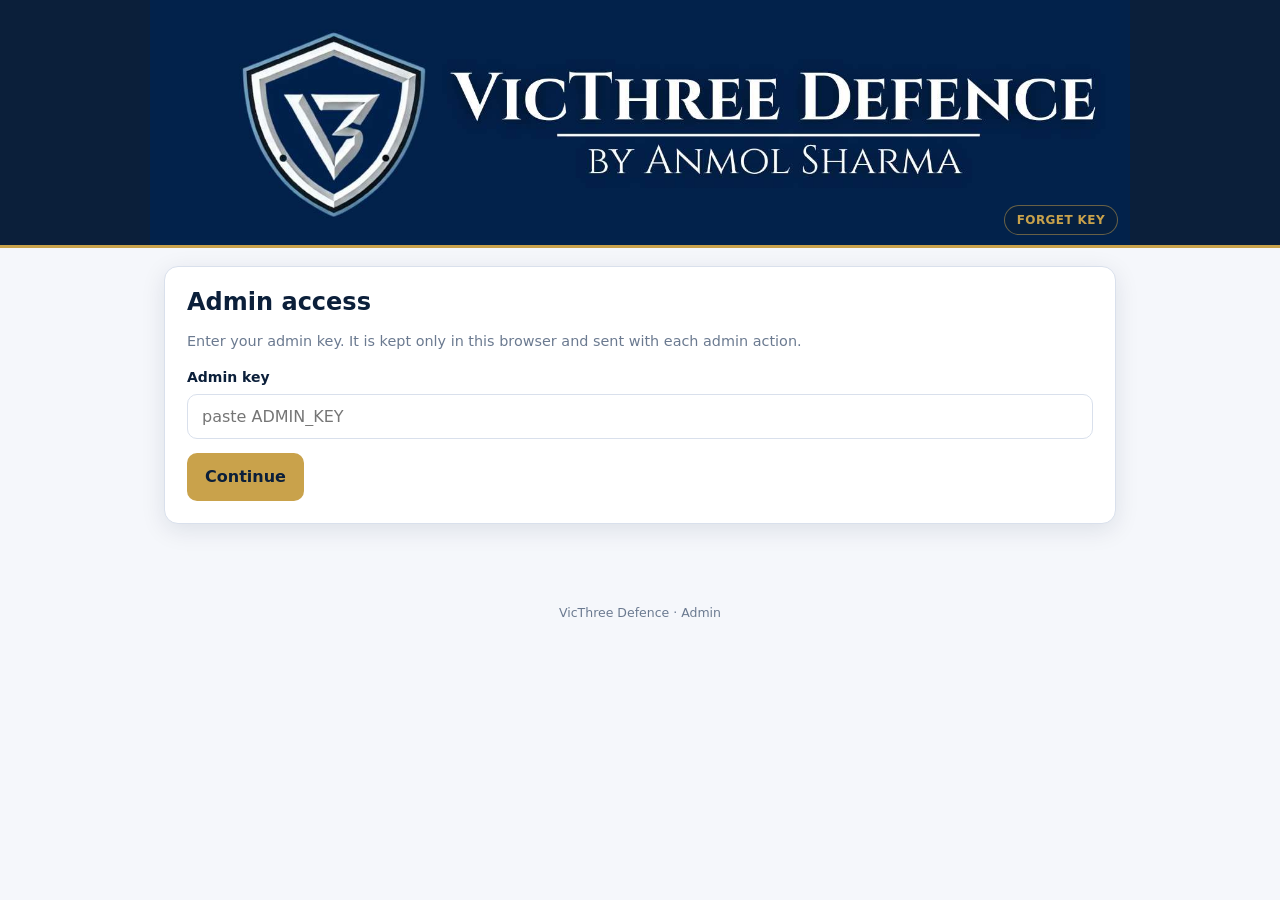
==== admin.html @ 91d5bb26 "Restyle portal to match the VicThree mock-test site Adopt the mock site's design system: navy #0B1F3" ====
<!doctype html>
<html lang="en">
<head>
<meta charset="utf-8">
<meta name="viewport" content="width=device-width,initial-scale=1">
<title>Admin | VicThree Defence</title>
<meta name="robots" content="noindex">
<link rel="icon" type="image/png" sizes="32x32" href="assets/shield-32.png">
<link rel="apple-touch-icon" href="assets/shield-180.png">
<meta name="theme-color" content="#0B1F3A">
<link rel="stylesheet" href="assets/portal.css">
</head>
<body>

<header class="site-header">
  <div class="banner-wrap">
    <a href="admin.html" class="banner-link" aria-label="VicThree Defence"><img src="assets/banner.jpg" alt="VicThree Defence — by Anmol Sharma"></a>
    <a class="hdr-action" id="forget">Forget key</a>
  </div>
</header>

<main class="wrap admin">

  <!-- Ask for the admin key once; stored only in this browser. -->
  <div class="card" id="keycard">
    <h2>Admin access</h2>
    <p class="muted" style="font-family:var(--sans);font-size:.9rem">Enter your admin key. It is kept only in this browser and sent with each admin action.</p>
    <div id="keymsg"></div>
    <label for="adminkey">Admin key</label>
    <input class="field" type="password" id="adminkey" placeholder="paste ADMIN_KEY">
    <button class="btn primary" id="savekey">Continue</button>
  </div>

  <div id="panel" class="hide">
    <div class="card">
      <h2>Add / update a student</h2>
      <p class="muted" style="font-family:var(--sans);font-size:.9rem">Adds a new paying student, or updates an existing one (use product = Full course to upgrade a trial student).</p>
      <div id="addmsg"></div>
      <div class="row">
        <div><label for="s-name">Name</label><input class="field" id="s-name" placeholder="Full name"></div>
        <div><label for="s-email">Email</label><input class="field" id="s-email" type="email" placeholder="you@example.com"></div>
      </div>
      <div class="row">
        <div>
          <label for="s-product">Product</label>
          <select class="field" id="s-product">
            <option value="trial">₹999 Geography trial</option>
            <option value="course">Full 90-day course</option>
          </select>
        </div>
        <div><label for="s-start">Start date (Day 1)</label><input class="field" id="s-start" type="date"></div>
      </div>
      <button class="btn primary" id="addbtn">Add / update student</button>
    </div>

    <div class="card">
      <h2 style="margin-bottom:16px">Enrolled students</h2>
      <div class="table-wrap">
        <table>
          <thead><tr><th>Name</th><th>Email</th><th>Product</th><th>Start</th><th>Day</th><th>Status</th></tr></thead>
          <tbody id="rows"><tr><td colspan="6" class="muted">Loading…</td></tr></tbody>
        </table>
      </div>
    </div>
  </div>

</main>

<footer class="site-footer">VicThree Defence · Admin</footer>

<script src="assets/portal.js"></script>
<script>
  var AK_KEY = "vt_admin_key";
  function adminKey(){ try { return localStorage.getItem(AK_KEY) || ""; } catch { return ""; } }
  function setAdminKey(k){ try { localStorage.setItem(AK_KEY, k); } catch {} }

  async function adminApi(path, opts){
    opts = opts || {};
    var headers = Object.assign({ "X-Admin-Key": adminKey() }, opts.headers || {});
    if (opts.body && typeof opts.body !== "string"){ headers["Content-Type"]="application/json"; opts.body=JSON.stringify(opts.body); }
    var res = await fetch(API + path, { method: opts.method||"GET", headers: headers, body: opts.body });
    var data=null; try{ data=await res.json(); }catch{}
    return { ok:res.ok, status:res.status, data:data };
  }

  function show(id, cls, text){ document.getElementById(id).innerHTML = text ? '<div class="msg '+cls+'">'+text+'</div>' : ''; }

  function enterPanel(){
    document.getElementById("keycard").classList.add("hide");
    document.getElementById("panel").classList.remove("hide");
    // default start date = today
    var t = new Date(Date.now()+330*60000).toISOString().slice(0,10);
    document.getElementById("s-start").value = t;
    loadStudents();
  }

  document.getElementById("savekey").addEventListener("click", async function(){
    var k = document.getElementById("adminkey").value.trim();
    if (!k){ show("keymsg","err","Enter your admin key."); return; }
    setAdminKey(k);
    var r = await adminApi("/api/admin/students");
    if (r.status === 403){ show("keymsg","err","That admin key was rejected."); return; }
    enterPanel();
  });

  document.getElementById("forget").addEventListener("click", function(){ try{localStorage.removeItem(AK_KEY);}catch{} location.reload(); });

  document.getElementById("addbtn").addEventListener("click", async function(){
    var body = {
      name: document.getElementById("s-name").value.trim(),
      email: document.getElementById("s-email").value.trim(),
      product: document.getElementById("s-product").value,
      startDate: document.getElementById("s-start").value
    };
    if (!body.name || !body.email){ show("addmsg","err","Name and email are required."); return; }
    this.disabled=true; this.textContent="Saving…";
    var r = await adminApi("/api/admin/add-student", { method:"POST", body:body });
    this.disabled=false; this.textContent="Add / update student";
    if (r.ok){ show("addmsg","ok","Saved. "+body.email+" can now log in."); document.getElementById("s-name").value=""; document.getElementById("s-email").value=""; loadStudents(); }
    else { show("addmsg","err","Could not save (" + (r.data && r.data.error || r.status) + ")."); }
  });

  async function loadStudents(){
    var r = await adminApi("/api/admin/students");
    var rows = document.getElementById("rows");
    if (!r.ok){ rows.innerHTML = '<tr><td colspan="6" class="muted">Could not load.</td></tr>'; return; }
    if (!r.data.students.length){ rows.innerHTML = '<tr><td colspan="6" class="muted">No students yet.</td></tr>'; return; }
    rows.innerHTML = r.data.students.map(function(s){
      return '<tr><td>'+esc(s.name)+'</td><td>'+esc(s.email)+'</td>'+
        '<td><span class="pill '+(s.product==="course"?"course":"trial")+'">'+(s.product==="course"?"Course":"Trial")+'</span></td>'+
        '<td>'+esc(s.start_date)+'</td><td>'+s.currentDay+' / '+s.totalDays+'</td><td>'+esc(s.status)+'</td></tr>';
    }).join("");
  }

  function esc(s){ return String(s==null?"":s).replace(/[&<>"']/g,function(c){return{"&":"&amp;","<":"&lt;",">":"&gt;",'"':"&quot;","'":"&#39;"}[c];}); }

  if (adminKey()) enterPanel();
</script>
</body>
</html>
---- assets/portal.css ----
/* =============================================================================
   VicThree Learn — portal styles, matched to the VicThree mock-test site.
   Palette navy #0B1F3A / gold #C9A24B, Segoe UI system font, banner header.
   ============================================================================= */
:root{
  --navy:#0B1F3A; --navy-2:#112B4F; --navy-3:#0e2342;
  --gold:#C9A24B; --gold-soft:#e3c987;
  --ink:#0B1F3A; --paper:#f5f7fb; --white:#ffffff; --muted:#6b7a90; --line:#d9e0ec;
  --green:#2e8b57; --green-bg:#e6f4ec; --red:#c0392b; --red-bg:#fbeae8;
  --radius:14px; --shadow:0 6px 24px rgba(11,31,58,0.10);
}
*{box-sizing:border-box;-webkit-tap-highlight-color:transparent}
[hidden]{display:none!important}
.hide{display:none!important}
html,body{margin:0;padding:0;background:var(--paper);color:var(--ink);
  font-family:"Segoe UI",system-ui,-apple-system,Roboto,Arial,sans-serif;font-size:16px;line-height:1.5}
img{max-width:100%;display:block}
h1,h2,h3{color:var(--navy);margin:0 0 .4em;line-height:1.15}
.muted{color:var(--muted)}
.center{text-align:center}

/* ---- header / banner ---- */
.site-header{background:var(--navy);border-bottom:3px solid var(--gold)}
.banner-wrap{max-width:980px;margin:0 auto;position:relative}
.banner-wrap img{display:block;width:100%;height:auto}
.banner-link{display:block;cursor:pointer}
.hdr-action{position:absolute;bottom:10px;right:12px;z-index:2;
  font-size:12px;font-weight:700;letter-spacing:.4px;text-transform:uppercase;
  color:var(--gold);text-decoration:none;cursor:pointer;
  background:rgba(11,31,58,.55);padding:5px 12px;border-radius:999px;border:1px solid rgba(201,162,75,.5)}
.hdr-action:hover{color:#fff;background:rgba(11,31,58,.85)}

/* ---- layout ---- */
.wrap{max-width:980px;margin:0 auto;padding:18px 14px 40px}

/* ---- buttons ---- */
.btn{font:inherit;font-weight:600;cursor:pointer;border:none;border-radius:10px;padding:12px 18px;text-decoration:none;display:inline-block;text-align:center;transition:transform .05s ease,filter .15s ease}
.btn:active{transform:translateY(1px)}
.btn:disabled{opacity:.5;cursor:not-allowed}
.btn.primary,.btn-gold{background:var(--gold);color:var(--navy)}
.btn.primary:hover,.btn-gold:hover{filter:brightness(1.05);color:var(--navy)}
.btn.navy,.btn-navy{background:var(--navy);color:#fff}
.btn.navy:hover,.btn-navy:hover{background:var(--navy-2);color:#fff}
.btn.ghost,.btn-outline{background:#fff;color:var(--navy);border:1.5px solid var(--navy)}
.btn.ghost:hover,.btn-outline:hover{filter:brightness(1.02);color:var(--navy)}

/* ---- fields ---- */
label{display:block;font-weight:600;margin-bottom:6px;font-size:14px;color:var(--ink)}
input.field,select.field{width:100%;padding:12px 14px;font-size:16px;border:1.5px solid var(--line);border-radius:10px;background:#fff;color:var(--ink);font-family:inherit;margin:0 0 14px}
input.field:focus,select.field:focus{outline:none;border-color:var(--gold);box-shadow:0 0 0 3px rgba(201,162,75,.18)}
.msg{padding:9px 12px;border-radius:8px;font-size:14px;margin:0 0 12px;font-weight:600}
.msg.err{color:var(--red);background:var(--red-bg)}
.msg.ok{color:var(--green);background:var(--green-bg)}

/* ---- auth (login) ---- */
.auth{min-height:58vh;display:flex;align-items:center;justify-content:center;padding:30px 14px}
.auth-card{width:100%;max-width:420px;background:var(--white);border:1px solid var(--line);border-radius:var(--radius);box-shadow:var(--shadow);padding:28px}
.auth-card h1{text-align:center;font-size:24px}
.auth-card .sub{text-align:center;color:var(--muted);font-size:14px;margin:0 0 20px}
.auth-card .btn{width:100%}
.auth-card .back{display:block;text-align:center;margin-top:16px;font-size:14px;color:var(--muted);cursor:pointer}
.auth-card .back:hover{color:var(--navy)}

/* ---- dashboard ---- */
.dash-head{margin:6px 0 20px}
.dash-head h1{font-size:clamp(24px,5vw,34px);letter-spacing:.5px}
.dash-head .lede{color:var(--muted);margin:4px 0 0}
.days{display:grid;grid-template-columns:repeat(auto-fill,minmax(230px,1fr));gap:16px}
.day{display:flex;flex-direction:column;gap:8px;justify-content:center;text-align:center;min-height:150px;
  background:var(--white);border:1px solid var(--line);border-top:4px solid var(--gold);border-radius:var(--radius);
  box-shadow:var(--shadow);padding:22px 18px;text-decoration:none;color:var(--ink);
  transition:transform .08s ease,box-shadow .15s ease}
.day.open:hover{transform:translateY(-3px);box-shadow:0 10px 28px rgba(11,31,58,.16)}
.day .dnum{font-size:12.5px;font-weight:700;letter-spacing:1.5px;text-transform:uppercase;color:var(--gold)}
.day h3{font-size:20px;color:var(--navy);margin:0}
.day .status{margin-top:4px;font-size:13.5px;font-weight:700;display:inline-flex;align-items:center;justify-content:center;gap:7px}
.day.open .status{color:var(--green)}
.day.locked{border-top-color:var(--line);background:#f3f5f8;opacity:.8;cursor:not-allowed}
.day.locked h3,.day.locked .status,.day.locked .dnum{color:var(--muted)}
.day .lock-ic{width:15px;height:15px}

/* ---- watch ---- */
.watch h1{font-size:22px;margin:0 0 14px}
.back-link{display:inline-block;color:var(--muted);text-decoration:none;font-size:13px;margin-bottom:10px}
.back-link:hover{color:var(--navy)}
.player{position:relative;width:100%;aspect-ratio:16/9;background:var(--navy);border-radius:var(--radius);overflow:hidden;border:1px solid var(--line);box-shadow:var(--shadow)}
.player iframe{position:absolute;inset:0;width:100%;height:100%;border:0}
.watermark{position:absolute;right:12px;bottom:12px;z-index:2;font-size:12px;color:rgba(255,255,255,.6);background:rgba(0,0,0,.3);padding:3px 9px;border-radius:6px;pointer-events:none}
.watch-actions{display:flex;gap:10px;flex-wrap:wrap;margin:16px 0}

/* ---- admin ---- */
.card{background:var(--white);border:1px solid var(--line);border-radius:var(--radius);box-shadow:var(--shadow);padding:22px;margin:0 0 22px}
.row{display:grid;grid-template-columns:1fr 1fr;gap:0 16px}
@media(max-width:560px){.row{grid-template-columns:1fr}}
.table-wrap{overflow-x:auto;-webkit-overflow-scrolling:touch;border:1px solid var(--line);border-radius:var(--radius);background:#fff}
table{width:100%;border-collapse:collapse;font-size:13.5px;min-width:620px}
th,td{text-align:left;padding:11px 14px;border-bottom:1px solid var(--line)}
th{font-size:11px;text-transform:uppercase;letter-spacing:.3px;color:var(--muted);font-weight:700}
tbody tr:last-child td{border-bottom:none}
.pill{font-size:11px;font-weight:700;letter-spacing:.3px;text-transform:uppercase;padding:3px 10px;border-radius:999px}
.pill.trial{background:rgba(201,162,75,.16);color:#8a6d22}
.pill.course{background:var(--green-bg);color:var(--green)}

/* ---- footer ---- */
.site-footer{text-align:center;color:var(--muted);font-size:12.5px;padding:18px}
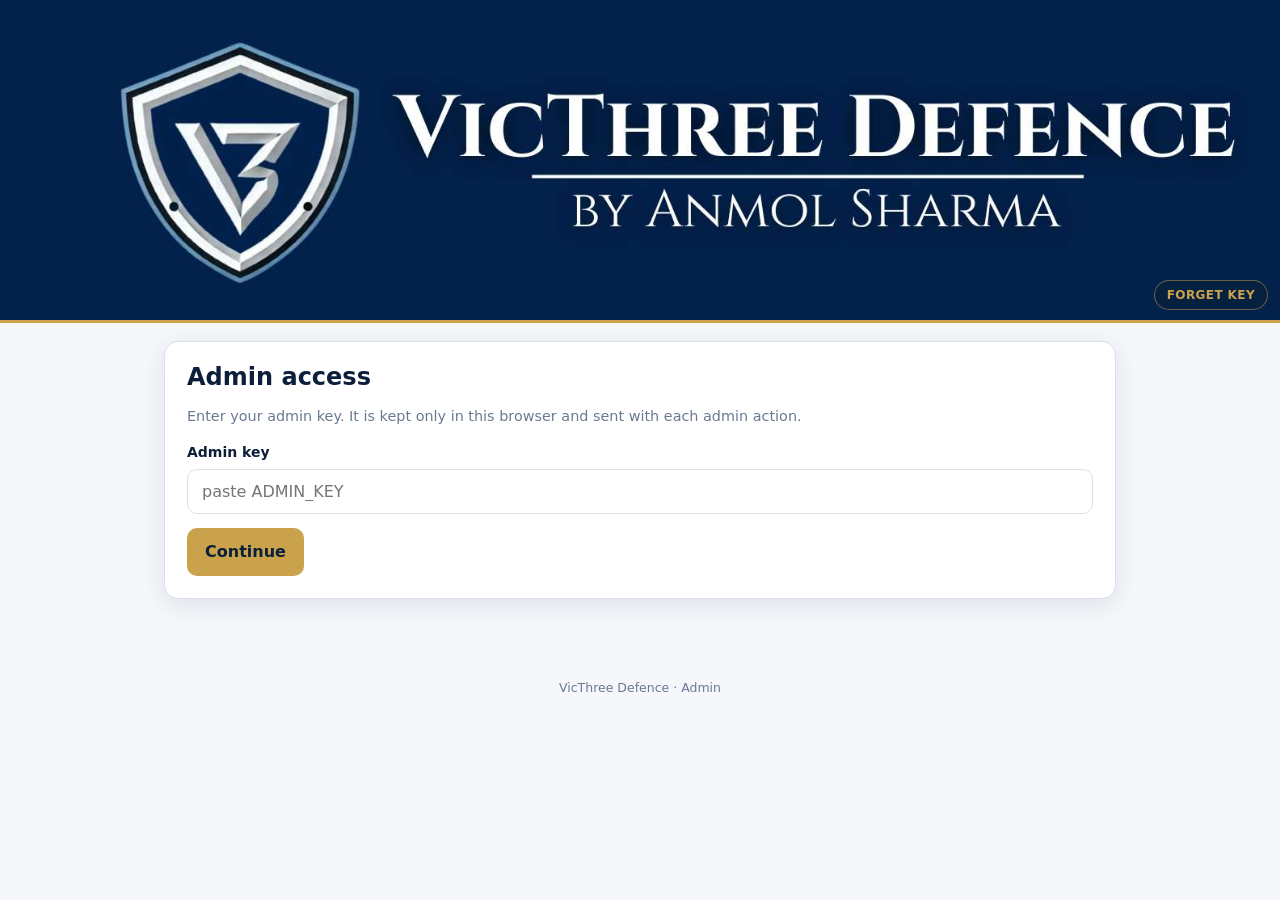
==== commit 1ec1ba31: "Add SSB progress view (portal + entry card), admin SSB tab, token handoff on SSB tiles - portal.js: " ====
--- a/admin.html
+++ b/admin.html
@@ -62,6 +62,18 @@
         </table>
       </div>
     </div>
+
+    <div class="card">
+      <h2 style="margin-bottom:6px">SSB performance</h2>
+      <p class="muted" style="font-family:var(--sans);font-size:.9rem">Every student's tracked SSB practice. Click a student to see their qualities and recent tests.</p>
+      <div class="table-wrap">
+        <table>
+          <thead><tr><th>Name</th><th>Tests</th><th>Weakest area</th><th>Last active</th><th></th></tr></thead>
+          <tbody id="ssb-rows"><tr><td colspan="5" class="muted">Loading…</td></tr></tbody>
+        </table>
+      </div>
+      <div id="ssb-detail" class="hide" style="margin-top:18px"></div>
+    </div>
   </div>
 
 </main>
@@ -92,6 +104,7 @@
     var t = new Date(Date.now()+330*60000).toISOString().slice(0,10);
     document.getElementById("s-start").value = t;
     loadStudents();
+    loadSsbRoster();
   }
 
   document.getElementById("savekey").addEventListener("click", async function(){
@@ -134,6 +147,57 @@
 
   function esc(s){ return String(s==null?"":s).replace(/[&<>"']/g,function(c){return{"&":"&amp;","<":"&lt;",">":"&gt;",'"':"&quot;","'":"&#39;"}[c];}); }
 
+  // ---- SSB performance ----
+  async function loadSsbRoster(){
+    var r = await adminApi("/api/admin/ssb/roster");
+    var rows = document.getElementById("ssb-rows");
+    if (!r.ok){ rows.innerHTML = '<tr><td colspan="5" class="muted">Could not load.</td></tr>'; return; }
+    var list = (r.data && r.data.students) || [];
+    var withData = list.filter(function(s){ return s.attempts > 0; });
+    if (!withData.length){ rows.innerHTML = '<tr><td colspan="5" class="muted">No SSB tests tracked yet.</td></tr>'; return; }
+    rows.innerHTML = withData.map(function(s){
+      return '<tr>'+
+        '<td>'+esc(s.name)+'<div class="muted" style="font-size:.8rem">'+esc(s.email)+'</div></td>'+
+        '<td>'+s.attempts+'</td>'+
+        '<td>'+(s.topWeak?esc(olqLabel(s.topWeak)):'<span class="muted">—</span>')+'</td>'+
+        '<td>'+(s.lastAt?esc(fmtDate(s.lastAt)):'<span class="muted">—</span>')+'</td>'+
+        '<td><a href="#" class="hdr-action ssb-view" data-id="'+s.id+'">View</a></td>'+
+      '</tr>';
+    }).join("");
+    Array.prototype.forEach.call(document.querySelectorAll(".ssb-view"), function(a){
+      a.addEventListener("click", function(e){ e.preventDefault(); loadSsbDetail(a.getAttribute("data-id")); });
+    });
+  }
+
+  async function loadSsbDetail(id){
+    var box = document.getElementById("ssb-detail");
+    box.classList.remove("hide");
+    box.innerHTML = '<p class="muted">Loading…</p>';
+    var r = await adminApi("/api/admin/ssb/student?id="+encodeURIComponent(id));
+    if (!r.ok){ box.innerHTML = '<div class="msg err">Could not load that student.</div>'; return; }
+    var d = r.data || {}, s = d.student || {};
+    var prof = (d.profile || []).slice().sort(function(a,b){ return (b.work_count-a.work_count) || olqLabel(a.olq).localeCompare(olqLabel(b.olq)); });
+    var focus = (d.focus_olqs || []).map(function(k){ return '<span class="pill trial">'+esc(olqLabel(k))+'</span>'; }).join(" ") || '<span class="muted">—</span>';
+    var olqTable = prof.length ? ('<table style="margin-top:8px"><thead><tr><th>Quality</th><th>Strength</th><th>To work on</th></tr></thead><tbody>'+
+      prof.map(function(p){ return '<tr><td>'+esc(olqLabel(p.olq))+'</td><td>'+(p.reflected_count||0)+'</td><td>'+(p.work_count||0)+'</td></tr>'; }).join("")+
+      '</tbody></table>') : '<p class="muted">No qualities recorded yet.</p>';
+    var attempts = (d.attempts || []).map(function(a){
+      var chips = (a.work||[]).map(function(k){ return esc(olqLabel(k)); }).join(", ");
+      return '<div style="border:1px solid var(--line);border-radius:10px;padding:11px 13px;margin-bottom:10px">'+
+        '<div style="display:flex;justify-content:space-between;gap:10px"><strong>'+esc(ssbModeName(a.mode))+'</strong>'+
+        '<span class="muted" style="font-size:.85rem">'+esc(fmtDate(a.createdAt))+'</span></div>'+
+        (a.summary?'<p style="margin:6px 0 0;font-size:.9rem;color:#33435c">'+esc(a.summary)+'</p>':'')+
+        (chips?'<p style="margin:6px 0 0;font-size:.82rem" class="muted">To work on: '+chips+'</p>':'')+
+      '</div>';
+    }).join("") || '<p class="muted">No tests yet.</p>';
+    box.innerHTML = '<h3 style="margin-bottom:4px">'+esc(s.name||"")+'</h3>'+
+      '<p class="muted" style="font-size:.85rem;margin-top:0">'+esc(s.email||"")+' · '+d.total+' test'+(d.total===1?"":"s")+'</p>'+
+      '<p style="margin:10px 0 2px"><strong>Focus areas:</strong> '+focus+'</p>'+
+      olqTable +
+      '<h4 style="margin:16px 0 8px">Recent tests</h4>'+ attempts;
+    box.scrollIntoView({ behavior: "smooth", block: "nearest" });
+  }
+
   if (adminKey()) enterPanel();
 </script>
 </body>
--- a/assets/portal.css
+++ b/assets/portal.css
@@ -20,8 +20,8 @@
 .center{text-align:center}
 
 /* ---- header / banner ---- */
-.site-header{background:var(--navy);border-bottom:3px solid var(--gold)}
-.banner-wrap{max-width:980px;margin:0 auto;position:relative}
+.site-header{background:#02224b;border-bottom:3px solid var(--gold)} /* matches the banner image's blue */
+.banner-wrap{max-width:none;margin:0 auto;position:relative}  /* full width: only the banner's blue shows, no seam */
 .banner-wrap img{display:block;width:100%;height:auto}
 .banner-link{display:block;cursor:pointer}
 .hdr-action{position:absolute;bottom:10px;right:12px;z-index:2;
@@ -65,6 +65,12 @@
 .dash-head{margin:6px 0 20px}
 .dash-head h1{font-size:clamp(24px,5vw,34px);letter-spacing:.5px}
 .dash-head .lede{color:var(--muted);margin:4px 0 0}
+.dash-head .greeting{font-size:clamp(19px,4.3vw,28px);color:var(--navy);font-weight:800;line-height:1.35;letter-spacing:.3px;margin:6px 0 18px;min-height:2.5em}
+.dash-head .greeting .g-l1,.dash-head .greeting .g-l2{display:block}
+.caret{display:inline-block;color:var(--gold);font-weight:400;margin-left:1px;animation:blink 1s step-end infinite}
+.caret.done{animation:none;opacity:0}
+@keyframes blink{50%{opacity:0}}
+@media(prefers-reduced-motion:reduce){.caret{animation:none;opacity:0}}
 .days{display:grid;grid-template-columns:repeat(auto-fill,minmax(230px,1fr));gap:16px}
 .day{display:flex;flex-direction:column;gap:8px;justify-content:center;text-align:center;min-height:150px;
   background:var(--white);border:1px solid var(--line);border-top:4px solid var(--gold);border-radius:var(--radius);
@@ -78,6 +84,81 @@
 .day.locked{border-top-color:var(--line);background:#f3f5f8;opacity:.8;cursor:not-allowed}
 .day.locked h3,.day.locked .status,.day.locked .dnum{color:var(--muted)}
 .day .lock-ic{width:15px;height:15px}
+.day.done{border-top-color:var(--green)}
+.day.done .status{color:var(--green)}
+
+/* ---- topic list (topics inside a subject) ---- */
+.topic-list{display:flex;flex-direction:column;gap:10px}
+.topic-row{display:flex;align-items:center;gap:16px;background:var(--white);border:1px solid var(--line);border-left:4px solid var(--gold);border-radius:12px;padding:14px 18px;text-decoration:none;color:var(--ink);box-shadow:var(--shadow);transition:transform .08s ease,box-shadow .15s ease}
+.topic-row.open:hover{transform:translateX(3px);box-shadow:0 8px 22px rgba(11,31,58,.14)}
+.topic-row .tr-main{flex:1;display:flex;flex-direction:column;gap:2px;min-width:0}
+.topic-row .tr-num{font-size:12px;font-weight:800;letter-spacing:1.2px;text-transform:uppercase;color:var(--gold)}
+.topic-row .tr-title{font-size:17px;font-weight:700;color:var(--navy)}
+.topic-row .tr-status{flex:none;font-size:13px;font-weight:700;display:inline-flex;align-items:center;gap:6px;color:var(--green)}
+.topic-row .tr-status .lock-ic{width:15px;height:15px}
+.topic-row.locked{background:#f3f5f8;border-left-color:var(--line);opacity:.85;cursor:not-allowed}
+.topic-row.locked .tr-num,.topic-row.locked .tr-title,.topic-row.locked .tr-status{color:var(--muted)}
+.topic-row.done{border-left-color:var(--green)}
+.topic-row.done .tr-status{color:var(--green)}
+.topic-row.notes-only .tr-status{color:var(--gold)}
+@media(max-width:560px){.topic-row{flex-wrap:wrap}.topic-row .tr-status{width:100%;justify-content:flex-start;margin-top:2px}}
+
+/* ---- empty folder state ---- */
+.empty-state{text-align:center;padding:50px 22px;background:var(--white);border:1px solid var(--line);border-radius:var(--radius);box-shadow:var(--shadow)}
+.empty-ic{display:inline-block;width:54px;height:54px;color:#c3ccdb;margin-bottom:12px}
+.empty-ic svg{width:100%;height:100%;fill:none;stroke:currentColor;stroke-width:1.5;stroke-linecap:round;stroke-linejoin:round}
+.empty-state h3{color:var(--navy);margin:0 0 4px}
+.empty-state p{color:var(--muted);margin:0}
+
+/* ---- progress bar ---- */
+.progress-card{background:var(--white);border:1px solid var(--line);border-radius:var(--radius);box-shadow:var(--shadow);padding:16px 18px;margin:0 0 22px}
+.progress-top{display:flex;justify-content:space-between;align-items:baseline;margin-bottom:9px}
+.progress-label{font-size:12px;font-weight:800;letter-spacing:.5px;text-transform:uppercase;color:var(--muted)}
+.progress-pct{font-size:22px;font-weight:800;color:var(--navy)}
+.progress-track{height:12px;background:#eef1f6;border-radius:999px;overflow:hidden}
+.progress-fill{height:100%;width:0;border-radius:999px;background:linear-gradient(90deg,var(--gold),var(--gold-soft));transition:width .5s ease}
+.progress-sub{margin-top:9px;font-size:13px;color:var(--muted)}
+
+/* ---- today's focus card + stat cards ---- */
+.today-card{display:flex;flex-direction:column;gap:5px;background:var(--navy);color:#fff;border-left:5px solid var(--gold);border-radius:var(--radius);box-shadow:var(--shadow);padding:18px 20px;margin:0 0 16px;text-decoration:none;transition:transform .1s ease,box-shadow .15s ease}
+.today-card:hover{transform:translateY(-2px);box-shadow:0 10px 26px rgba(11,31,58,.2)}
+.today-card .today-k{font-size:11px;font-weight:800;letter-spacing:1px;text-transform:uppercase;color:var(--gold-soft)}
+.today-card .today-title{font-size:20px;font-weight:800;color:#fff;line-height:1.2}
+.today-card .today-status{font-size:14px;color:var(--gold-soft)}
+.today-card .today-go{margin-top:6px;font-weight:800;font-size:13px;letter-spacing:.03em;text-transform:uppercase;color:var(--gold)}
+.stat-row{display:flex;gap:16px;margin:0 0 16px}
+.stat-card{flex:1;background:var(--white);border:1px solid var(--line);border-radius:var(--radius);box-shadow:var(--shadow);padding:16px 14px;text-align:center}
+.stat-card .stat-k{font-size:11px;font-weight:800;letter-spacing:.5px;text-transform:uppercase;color:var(--muted)}
+.stat-card .stat-num{font-size:clamp(28px,7vw,36px);font-weight:800;color:var(--navy);line-height:1.1;margin:4px 0 2px}
+.stat-card .stat-sub{font-size:12px;color:var(--muted)}
+@media(max-width:420px){.stat-row{gap:12px}}
+
+/* ---- welcome row: greeting on the left, streak chip on the right ---- */
+.home-top{display:flex;align-items:center;gap:16px;margin:6px 0 16px}
+.home-top .dash-head{flex:1;margin:0;display:flex;flex-direction:column;justify-content:center}
+.streak-chip{flex:0 0 auto;display:flex;flex-direction:row;align-items:center;justify-content:center;gap:11px;white-space:nowrap;
+  background:var(--white);border:1px solid var(--line);border-left:4px solid var(--gold);border-radius:var(--radius);box-shadow:var(--shadow);padding:17px 24px}
+.streak-chip .sc-flame{font-size:20px;line-height:1}
+.streak-chip .sc-label{font-size:13px;font-weight:800;letter-spacing:.4px;text-transform:uppercase;color:var(--muted)}
+.streak-chip .sc-num{font-size:26px;font-weight:800;color:var(--navy);line-height:1}
+.streak-chip .sc-sub{font-size:13px;color:var(--muted);font-weight:600}
+@media(max-width:560px){
+  .home-top{flex-direction:column;gap:12px}
+  .streak-chip{align-self:stretch}
+}
+
+/* ---- exam countdown (LED "bomb timer" like the vocab site, on the page, no box) ---- */
+.exam-band{margin:34px 0 8px;text-align:center}
+.exam-timers{display:flex;flex-wrap:wrap;justify-content:space-around;gap:40px}
+.exam-timer{text-align:center}
+.exam-timer .et-name{font-size:11px;color:var(--gold);letter-spacing:1.5px;text-transform:uppercase;font-weight:700}
+.exam-timer .et-date{font-size:10.5px;color:var(--muted);letter-spacing:1px;text-transform:uppercase;margin-top:3px}
+.exam-timer .et-count{margin-top:12px;line-height:1}
+@font-face{font-family:'DSEG7';src:url('DSEG7Classic-Bold.woff2') format('woff2');font-weight:700;font-style:normal;font-display:swap}
+.et-count .n{display:block;text-align:center;text-indent:4px;font-family:'DSEG7',monospace;font-size:40px;line-height:1;letter-spacing:4px;color:#ff2f2f;text-shadow:0 0 8px rgba(255,45,45,.9),0 0 2px rgba(255,95,95,.95);animation:led-pulse 2s ease-in-out infinite}
+.et-count .et-unit{display:block;text-align:center;margin-top:9px;font-size:11px;color:var(--muted);text-transform:uppercase;letter-spacing:1px}
+@keyframes led-pulse{0%,100%{opacity:1;text-shadow:0 0 9px rgba(255,45,45,.95),0 0 3px rgba(255,95,95,1)}50%{opacity:.38;text-shadow:0 0 3px rgba(255,45,45,.35)}}
+@media(prefers-reduced-motion:reduce){.et-count .n{animation:none}}
 
 /* ---- watch ---- */
 .watch h1{font-size:22px;margin:0 0 14px}
@@ -85,8 +166,19 @@
 .back-link:hover{color:var(--navy)}
 .player{position:relative;width:100%;aspect-ratio:16/9;background:var(--navy);border-radius:var(--radius);overflow:hidden;border:1px solid var(--line);box-shadow:var(--shadow)}
 .player iframe{position:absolute;inset:0;width:100%;height:100%;border:0}
+.video-locked{position:absolute;inset:0;display:flex;flex-direction:column;align-items:center;justify-content:center;text-align:center;padding:24px;color:#fff}
+.video-locked svg{width:44px;height:44px;color:var(--gold-soft);margin-bottom:14px}
+.video-locked .vl-main{margin:0;font-size:17px;font-weight:700;color:#fff}
+.video-locked .vl-sub{margin:6px 0 0;font-size:14px;color:var(--gold-soft)}
 .watermark{position:absolute;right:12px;bottom:12px;z-index:2;font-size:12px;color:rgba(255,255,255,.6);background:rgba(0,0,0,.3);padding:3px 9px;border-radius:6px;pointer-events:none}
-.watch-actions{display:flex;gap:10px;flex-wrap:wrap;margin:16px 0}
+.watch-actions{display:flex;gap:12px;flex-wrap:wrap;margin:18px 0}
+.tab{flex:1;min-width:160px;display:inline-flex;align-items:center;justify-content:center;gap:9px;font-family:inherit;font-weight:700;font-size:15px;padding:14px 18px;border-radius:12px;border:1.5px solid var(--navy);background:#fff;color:var(--navy);cursor:pointer;text-decoration:none;transition:filter .15s ease,transform .05s ease}
+.tab:hover{filter:brightness(1.03)}
+.tab:active{transform:translateY(1px)}
+.tab.primary{background:var(--gold);border-color:var(--gold);color:var(--navy)}
+.tab .tab-ic{width:19px;height:19px;flex:none}
+.tab .tab-ic svg{width:100%;height:100%;fill:none;stroke:currentColor;stroke-width:1.8;stroke-linecap:round;stroke-linejoin:round}
+.tab.tab-disabled{background:#f3f5f8;border-color:var(--line);color:var(--muted);cursor:not-allowed;filter:none}
 
 /* ---- admin ---- */
 .card{background:var(--white);border:1px solid var(--line);border-radius:var(--radius);box-shadow:var(--shadow);padding:22px;margin:0 0 22px}
@@ -101,5 +193,109 @@
 .pill.trial{background:rgba(201,162,75,.16);color:#8a6d22}
 .pill.course{background:var(--green-bg);color:var(--green)}
 
+/* ---- dashboard hub: quote tile ---- */
+.quote-tile{position:relative;overflow:hidden;text-align:center;border-radius:var(--radius);border:2px solid var(--gold);
+  margin:260px 0 16px;padding:28px 22px;background:#3d3c24 url("camo.png") center/cover no-repeat}
+.quote-tile::before{content:"";position:absolute;inset:0;background:rgba(14,20,10,.55)}
+.quote-text{position:relative;z-index:1;margin:0;color:#fff;font-family:"Cinzel",Georgia,serif;
+  font-size:18px;font-weight:700;line-height:1.6;letter-spacing:.4px;text-shadow:0 1px 5px rgba(0,0,0,.7)}
+.quote-author{position:relative;z-index:1;display:block;margin-top:12px;color:var(--gold-soft);
+  font-family:"Cinzel",Georgia,serif;font-weight:700;font-size:13px;letter-spacing:1px}
+.quote-author:empty{margin-top:0}
+
+/* ---- section heading (Lectures / Geography) ---- */
+.section-title{font-size:16px;font-weight:800;letter-spacing:.4px;text-transform:uppercase;color:var(--gold);
+  margin:0 0 16px;padding-bottom:8px;border-bottom:1px solid var(--line)}
+
+/* ---- category / subject tiles ---- */
+.tiles{display:grid;grid-template-columns:repeat(3,1fr);gap:16px;margin-bottom:8px}
+@media(max-width:700px){.tiles{grid-template-columns:1fr 1fr}}
+@media(max-width:460px){.tiles{grid-template-columns:1fr}}
+.tile{display:flex;flex-direction:column;gap:9px;justify-content:center;align-items:center;text-align:center;min-height:160px;
+  background:var(--navy);color:#fff;border-radius:var(--radius);padding:26px 20px;text-decoration:none;
+  box-shadow:0 2px 12px rgba(11,31,58,.18);transition:transform .12s ease,box-shadow .18s ease,filter .18s ease;cursor:pointer}
+.tile:hover{transform:translateY(-3px);filter:brightness(1.06);box-shadow:0 0 0 2px rgba(201,162,75,.55),0 6px 20px rgba(11,31,58,.22)}
+.tile .tile-ic{width:42px;height:42px;color:var(--gold)}
+.tile .tile-ic svg{width:100%;height:100%;fill:none;stroke:currentColor;stroke-width:1.7;stroke-linecap:round;stroke-linejoin:round}
+.tile .tile-title{font-size:20px;font-weight:800;letter-spacing:.3px;color:#fff}
+.tile .tile-sub{font-size:13px;color:var(--gold-soft)}
+.tile .tile-lock{font-size:11px;font-weight:700;letter-spacing:.5px;text-transform:uppercase;color:rgba(255,255,255,.7)}
+.tile.locked{background:#eef1f6;color:var(--muted);cursor:not-allowed;box-shadow:none}
+.tile.locked:hover{transform:none;filter:none;box-shadow:none}
+.tile.locked .tile-ic{color:#a9b4c6}
+.tile.locked .tile-title{color:var(--navy)}
+
+/* ---- announcements ---- */
+.ann-sec{margin:6px 0 22px}
+.ann-list{display:flex;flex-direction:column;gap:12px}
+.ann-item{display:flex;gap:14px;align-items:flex-start;background:var(--white);border:1px solid var(--line);
+  border-left:4px solid var(--gold);border-radius:var(--radius);box-shadow:var(--shadow);padding:15px 18px}
+.ann-item .ann-date{flex:0 0 auto;min-width:52px;font-size:12px;font-weight:800;letter-spacing:.4px;
+  text-transform:uppercase;color:var(--gold);padding-top:2px}
+.ann-item .ann-title{font-size:15.5px;font-weight:800;color:var(--navy);margin-bottom:3px}
+.ann-item .ann-text{font-size:14px;color:#33435c;line-height:1.55}
+@media(max-width:460px){.ann-item{flex-direction:column;gap:4px}}
+
+/* ---- Word of the Day marquee ---- */
+.vocab-marquee{display:flex;align-items:stretch;gap:0;margin:6px 0 22px;text-decoration:none;
+  border:1px solid var(--line);border-radius:var(--radius);overflow:hidden;box-shadow:var(--shadow);
+  background:var(--navy);transition:box-shadow .18s ease,transform .12s ease}
+.vocab-marquee:hover{transform:translateY(-2px);box-shadow:0 0 0 2px rgba(201,162,75,.5),0 8px 22px rgba(11,31,58,.22)}
+.vm-label{flex:0 0 auto;display:flex;flex-direction:column;justify-content:center;padding:0 18px;
+  background:var(--gold);color:var(--navy);font-weight:800;font-size:13px;line-height:1.15;
+  letter-spacing:.5px;text-transform:uppercase}
+.vm-viewport{position:relative;flex:1 1 auto;overflow:hidden;-webkit-mask-image:linear-gradient(90deg,transparent,#000 8%,#000 92%,transparent);
+  mask-image:linear-gradient(90deg,transparent,#000 8%,#000 92%,transparent)}
+.vm-track{display:flex;align-items:center;gap:34px;padding:14px 24px;width:max-content;
+  animation:vm-scroll 40s linear infinite}
+.vocab-marquee:hover .vm-track{animation-play-state:paused}
+.vm-card{display:flex;flex-direction:column;gap:2px;white-space:nowrap}
+.vm-word{color:var(--gold-soft);font-weight:800;font-size:15px;letter-spacing:.3px}
+.vm-mean{color:#c7d3e6;font-size:12.5px}
+.vm-go{flex:0 0 auto;display:flex;align-items:center;padding:0 16px;color:var(--gold);font-size:18px;font-weight:800}
+@keyframes vm-scroll{from{transform:translateX(0)}to{transform:translateX(-50%)}}
+@media(prefers-reduced-motion:reduce){.vm-track{animation:none}}
+@media(max-width:460px){.vm-label{font-size:11px;padding:0 12px}.vm-go{padding:0 10px}}
+
+/* ---- More from VicThree ---- */
+.tools-sec{margin:6px 0 22px}
+.tools-grid{display:grid;grid-template-columns:repeat(3,1fr);gap:14px}
+@media(max-width:700px){.tools-grid{grid-template-columns:1fr 1fr}}
+@media(max-width:460px){.tools-grid{grid-template-columns:1fr}}
+.tool-tile{position:relative;display:flex;flex-direction:column;gap:5px;background:var(--white);
+  border:1px solid var(--line);border-radius:var(--radius);box-shadow:var(--shadow);padding:16px 18px;
+  text-decoration:none;transition:transform .12s ease,box-shadow .18s ease}
+.tool-tile:hover{transform:translateY(-2px);box-shadow:0 0 0 2px rgba(201,162,75,.45),0 6px 18px rgba(11,31,58,.18)}
+.tool-tile .tool-name{font-size:16px;font-weight:800;color:var(--navy)}
+.tool-tile .tool-sub{font-size:13px;color:var(--muted);line-height:1.45}
+.tool-tile .tool-go{position:absolute;top:14px;right:16px;color:var(--gold);font-size:15px;font-weight:800}
+
+/* ---- SSB progress view ---- */
+.ssb-entry .today-k{color:var(--gold-soft)}
+.ssb-grid{display:grid;grid-template-columns:1fr 1fr;gap:16px;margin-bottom:16px}
+@media(max-width:560px){.ssb-grid{grid-template-columns:1fr}}
+.ssb-panel{background:var(--white);border:1px solid var(--line);border-radius:var(--radius);
+  box-shadow:var(--shadow);padding:16px 18px;margin-bottom:16px}
+.ssb-panel .ssb-k{font-size:12px;font-weight:800;letter-spacing:.6px;text-transform:uppercase;color:var(--gold);margin-bottom:6px}
+.ssb-panel .ssb-note{margin:0 0 10px;font-size:13px;color:var(--muted)}
+.chip-row{display:flex;flex-wrap:wrap;gap:8px}
+.chip{display:inline-block;padding:6px 12px;border-radius:999px;font-size:13px;font-weight:700;
+  background:#eef1f6;color:var(--navy);border:1px solid var(--line)}
+.chip.sm{padding:4px 10px;font-size:12px;font-weight:600}
+.chip.strength{background:var(--green-bg);color:#1f6b43;border-color:#bfe3cd}
+.chip.work{background:#fbf1dd;color:#8a6d1e;border-color:#ecd9a8}
+.chip.count{background:#eaf0fb;color:var(--navy);border-color:#cfdcf3}
+.ssb-table{width:100%;border-collapse:collapse;font-size:14px}
+.ssb-table th,.ssb-table td{text-align:left;padding:9px 10px;border-bottom:1px solid var(--line)}
+.ssb-table th{font-size:11px;letter-spacing:.5px;text-transform:uppercase;color:var(--muted);font-weight:800}
+.ssb-table td:nth-child(2),.ssb-table td:nth-child(3),
+.ssb-table th:nth-child(2),.ssb-table th:nth-child(3){text-align:center;width:110px}
+.ssb-attempt{border:1px solid var(--line);border-radius:12px;padding:13px 15px;margin-bottom:12px;background:#fafbfe}
+.ssb-attempt-head{display:flex;justify-content:space-between;align-items:baseline;gap:10px;margin-bottom:6px}
+.ssb-attempt-mode{font-weight:800;color:var(--navy);font-size:14.5px}
+.ssb-attempt-date{font-size:12.5px;color:var(--muted)}
+.ssb-attempt-sum{margin:0 0 9px;font-size:13.5px;color:#33435c;line-height:1.55}
+.tile.locked .tile-lock{color:var(--muted)}
+
 /* ---- footer ---- */
 .site-footer{text-align:center;color:var(--muted);font-size:12.5px;padding:18px}
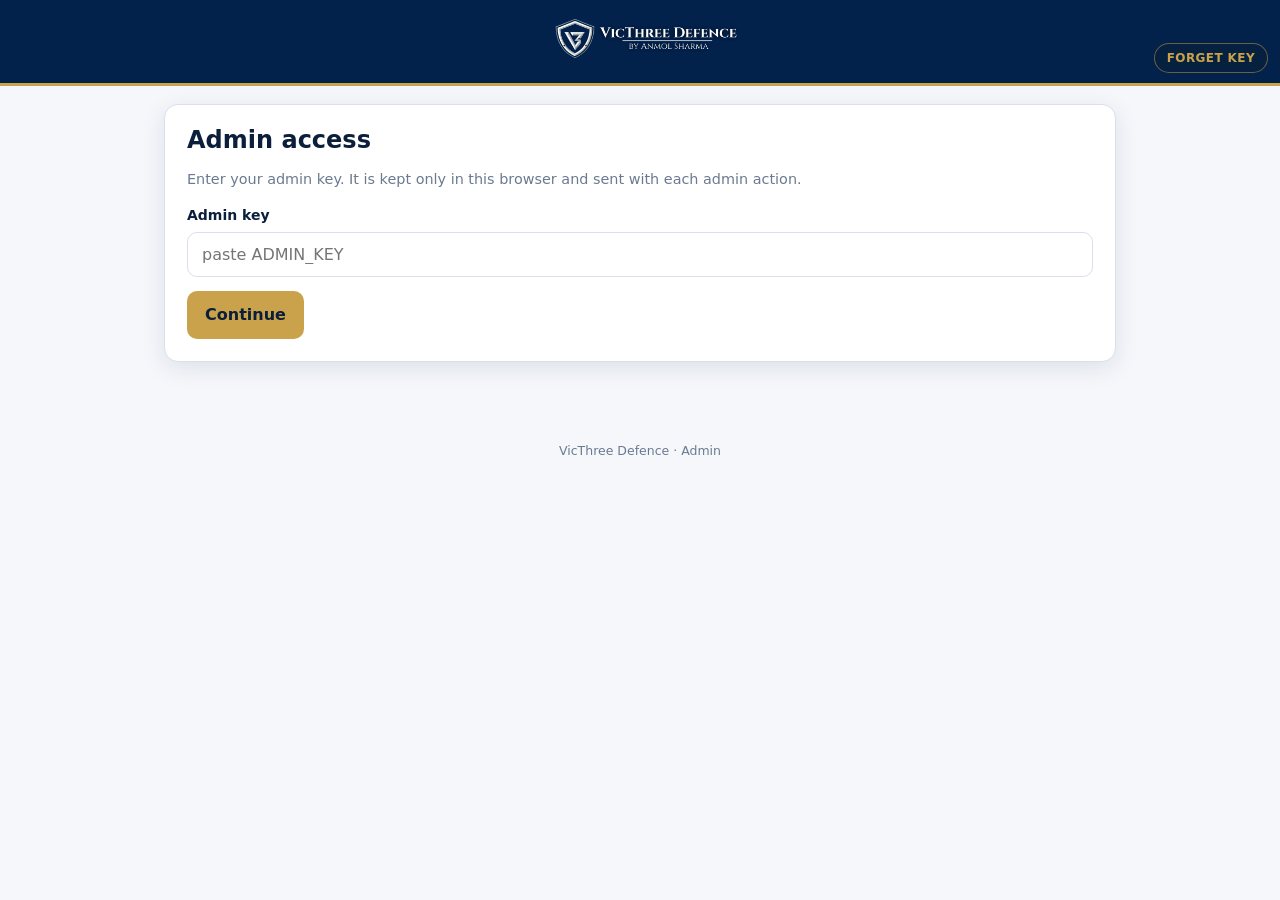
==== commit a29c05d4: "Add control dashboard to admin: stats, daily activity, batches Client-side only, built from the exis" ====
--- a/admin.html
+++ b/admin.html
@@ -9,6 +9,15 @@
 <link rel="apple-touch-icon" href="assets/shield-180.png">
 <meta name="theme-color" content="#0B1F3A">
 <link rel="stylesheet" href="assets/portal.css">
+<style>
+  .stat-grid{display:grid;grid-template-columns:repeat(auto-fit,minmax(140px,1fr));gap:12px;margin-top:14px}
+  .stat{border:1px solid var(--line);border-radius:12px;padding:14px 16px;background:#fbfcfe}
+  .stat .n{font-size:1.9rem;font-weight:800;line-height:1.1;color:#0B1F3A}
+  .stat .l{font-size:.74rem;color:#6b7a90;text-transform:uppercase;letter-spacing:.05em;margin-top:4px}
+  .stat.gold .n{color:#9a7a23}
+  .batch-ongoing td{font-weight:600}
+  .batch-done td{color:#8a97a8}
+</style>
 </head>
 <body>
 
@@ -32,6 +41,34 @@
   </div>
 
   <div id="panel" class="hide">
+
+    <!-- Control dashboard: live snapshot of enrolments and batches. -->
+    <div class="card" id="overview">
+      <h2 style="margin-bottom:4px">Control dashboard</h2>
+      <p class="muted" style="font-family:var(--sans);font-size:.9rem;margin-top:0">A live snapshot of enrolments and running batches. <a href="#" id="ov-refresh" class="hdr-action" style="font-size:.85rem">Refresh</a></p>
+      <div class="stat-grid" id="statGrid"></div>
+
+      <div style="margin-top:24px">
+        <h3 style="margin-bottom:8px">Activity on a day</h3>
+        <div class="row" style="align-items:end">
+          <div><label for="ov-date">Pick a date</label><input class="field" type="date" id="ov-date"></div>
+          <div></div>
+        </div>
+        <div id="dayView" class="muted" style="margin-top:10px">—</div>
+      </div>
+
+      <div style="margin-top:24px">
+        <h3 style="margin-bottom:8px">Batches</h3>
+        <p class="muted" style="font-family:var(--sans);font-size:.85rem;margin-top:0">Grouped by start date and product. A batch is one cohort that began Day 1 together.</p>
+        <div class="table-wrap">
+          <table>
+            <thead><tr><th>Start date</th><th>Product</th><th>Students</th><th>Active</th><th>Progress</th><th>Status</th></tr></thead>
+            <tbody id="batchRows"><tr><td colspan="6" class="muted">Loading…</td></tr></tbody>
+          </table>
+        </div>
+      </div>
+    </div>
+
     <div class="card">
       <h2>Add / update a student</h2>
       <p class="muted" style="font-family:var(--sans);font-size:.9rem">Adds a new paying student, or updates an existing one (use product = Full course to upgrade a trial student).</p>
@@ -101,8 +138,11 @@
     document.getElementById("keycard").classList.add("hide");
     document.getElementById("panel").classList.remove("hide");
     // default start date = today
-    var t = new Date(Date.now()+330*60000).toISOString().slice(0,10);
+    var t = todayISTStr();
     document.getElementById("s-start").value = t;
+    var ov = document.getElementById("ov-date"); ov.value = t;
+    ov.addEventListener("change", renderDayView);
+    document.getElementById("ov-refresh").addEventListener("click", function(e){ e.preventDefault(); loadStudents(); });
     loadStudents();
     loadSsbRoster();
   }
@@ -133,16 +173,102 @@
     else { show("addmsg","err","Could not save (" + (r.data && r.data.error || r.status) + ")."); }
   });
 
+  var _students = [];
+
   async function loadStudents(){
     var r = await adminApi("/api/admin/students");
     var rows = document.getElementById("rows");
     if (!r.ok){ rows.innerHTML = '<tr><td colspan="6" class="muted">Could not load.</td></tr>'; return; }
-    if (!r.data.students.length){ rows.innerHTML = '<tr><td colspan="6" class="muted">No students yet.</td></tr>'; return; }
-    rows.innerHTML = r.data.students.map(function(s){
+    _students = (r.data && r.data.students) || [];
+    renderOverview();
+    if (!_students.length){ rows.innerHTML = '<tr><td colspan="6" class="muted">No students yet.</td></tr>'; return; }
+    rows.innerHTML = _students.map(function(s){
       return '<tr><td>'+esc(s.name)+'</td><td>'+esc(s.email)+'</td>'+
         '<td><span class="pill '+(s.product==="course"?"course":"trial")+'">'+(s.product==="course"?"Course":"Trial")+'</span></td>'+
         '<td>'+esc(s.start_date)+'</td><td>'+s.currentDay+' / '+s.totalDays+'</td><td>'+esc(s.status)+'</td></tr>';
     }).join("");
+  }
+
+  // ---- Control dashboard ----
+  function istDate(ms){ return new Date((Number(ms)||0) + 330*60000).toISOString().slice(0,10); }
+  function todayISTStr(){ return istDate(Date.now()); }
+
+  function renderOverview(){
+    var s = _students;
+    var active = s.filter(function(x){ return x.status==="active"; });
+    var trial  = active.filter(function(x){ return x.product!=="course"; });
+    var course = active.filter(function(x){ return x.product==="course"; });
+    var today = todayISTStr();
+    var newToday = s.filter(function(x){ return istDate(x.created_at)===today; });
+
+    // Batches = cohorts grouped by (start date + product).
+    var groups = {};
+    s.forEach(function(x){
+      var key = x.start_date+"|"+x.product;
+      if (!groups[key]) groups[key] = { start:x.start_date, product:x.product, total:0, active:0, currentDay:x.currentDay, totalDays:x.totalDays };
+      groups[key].total++;
+      if (x.status==="active") groups[key].active++;
+    });
+    var batches = Object.keys(groups).map(function(k){ return groups[k]; });
+    var running = batches.filter(function(b){ return b.active>0 && b.currentDay>=1 && b.currentDay<b.totalDays; });
+
+    var tiles = [
+      ["Total students", s.length, ""],
+      ["Active", active.length, ""],
+      ["Trial (active)", trial.length, ""],
+      ["Full course (active)", course.length, "gold"],
+      ["Enrolled today", newToday.length, ""],
+      ["Batches running", running.length, ""]
+    ];
+    document.getElementById("statGrid").innerHTML = tiles.map(function(t){
+      return '<div class="stat '+t[2]+'"><div class="n">'+t[1]+'</div><div class="l">'+t[0]+'</div></div>';
+    }).join("");
+
+    batches.sort(function(a,b){ return a.start<b.start?1:(a.start>b.start?-1:(a.product<b.product?-1:1)); });
+    var brows = document.getElementById("batchRows");
+    if (!batches.length){ brows.innerHTML = '<tr><td colspan="6" class="muted">No batches yet.</td></tr>'; }
+    else brows.innerHTML = batches.map(function(b){
+      var status, cls="";
+      if (b.currentDay<=0){ status="Upcoming"; }
+      else if (b.currentDay>=b.totalDays){ status="Completed"; cls="batch-done"; }
+      else { status="Running"; cls="batch-ongoing"; }
+      return '<tr class="'+cls+'">'+
+        '<td>'+esc(b.start)+'</td>'+
+        '<td><span class="pill '+(b.product==="course"?"course":"trial")+'">'+(b.product==="course"?"Course":"Trial")+'</span></td>'+
+        '<td>'+b.total+'</td>'+
+        '<td>'+b.active+'</td>'+
+        '<td>'+(b.currentDay<=0?'<span class="muted">not started</span>':('Day '+b.currentDay+' / '+b.totalDays))+'</td>'+
+        '<td>'+status+'</td>'+
+      '</tr>';
+    }).join("");
+
+    renderDayView();
+  }
+
+  function renderDayView(){
+    var d = document.getElementById("ov-date").value || todayISTStr();
+    var enrolled = _students.filter(function(x){ return istDate(x.created_at)===d; });
+    var starting = _students.filter(function(x){ return x.start_date===d; });
+    var et = enrolled.filter(function(x){ return x.product!=="course"; }).length;
+    var ec = enrolled.filter(function(x){ return x.product==="course"; }).length;
+
+    var html = '<p style="margin:0 0 6px"><strong>Enrolled on '+esc(d)+':</strong> '+enrolled.length+' total — '+et+' trial, '+ec+' full course.</p>';
+    if (enrolled.length){
+      html += '<ul style="margin:4px 0 12px;padding-left:18px;font-size:.9rem">'+enrolled.map(function(x){
+        return '<li>'+esc(x.name)+' <span class="muted">('+(x.product==="course"?"Course":"Trial")+')</span></li>';
+      }).join("")+'</ul>';
+    }
+    html += '<p style="margin:0"><strong>Batches starting '+esc(d)+':</strong> ';
+    if (!starting.length){ html += '<span class="muted">none</span>'; }
+    else {
+      var st = starting.filter(function(x){ return x.product!=="course"; }).length;
+      var sc = starting.filter(function(x){ return x.product==="course"; }).length;
+      html += [sc?(sc+' full-course student'+(sc===1?"":"s")):"", st?(st+' trial student'+(st===1?"":"s")):""].filter(Boolean).join(", ");
+    }
+    html += '</p>';
+    var box = document.getElementById("dayView");
+    box.classList.remove("muted");
+    box.innerHTML = html;
   }
 
   function esc(s){ return String(s==null?"":s).replace(/[&<>"']/g,function(c){return{"&":"&amp;","<":"&lt;",">":"&gt;",'"':"&quot;","'":"&#39;"}[c];}); }
--- a/assets/portal.css
+++ b/assets/portal.css
@@ -21,8 +21,9 @@
 
 /* ---- header / banner ---- */
 .site-header{background:#02224b;border-bottom:3px solid var(--gold)} /* matches the banner image's blue */
-.banner-wrap{max-width:none;margin:0 auto;position:relative}  /* full width: only the banner's blue shows, no seam */
-.banner-wrap img{display:block;width:100%;height:auto}
+.banner-wrap{max-width:none;margin:0 auto;position:relative;text-align:center}  /* compact logo on the banner blue */
+.banner-wrap img{display:inline-block;height:76px;width:auto;max-width:94%;margin:0 auto;padding:12px 0}
+@media(max-width:560px){.banner-wrap img{height:62px;padding:11px 0}}
 .banner-link{display:block;cursor:pointer}
 .hdr-action{position:absolute;bottom:10px;right:12px;z-index:2;
   font-size:12px;font-weight:700;letter-spacing:.4px;text-transform:uppercase;
@@ -65,8 +66,10 @@
 .dash-head{margin:6px 0 20px}
 .dash-head h1{font-size:clamp(24px,5vw,34px);letter-spacing:.5px}
 .dash-head .lede{color:var(--muted);margin:4px 0 0}
-.dash-head .greeting{font-size:clamp(19px,4.3vw,28px);color:var(--navy);font-weight:800;line-height:1.35;letter-spacing:.3px;margin:6px 0 18px;min-height:2.5em}
+.dash-head .greeting{line-height:1.22;letter-spacing:.2px;margin:8px 0 22px;min-height:2.4em}
 .dash-head .greeting .g-l1,.dash-head .greeting .g-l2{display:block}
+.dash-head .greeting .g-l1{font-size:clamp(27px,7.2vw,36px);font-weight:800;color:var(--navy)}
+.dash-head .greeting .g-l2{font-size:clamp(17px,4.7vw,22px);font-weight:600;color:var(--muted);margin-top:4px}
 .caret{display:inline-block;color:var(--gold);font-weight:400;margin-left:1px;animation:blink 1s step-end infinite}
 .caret.done{animation:none;opacity:0}
 @keyframes blink{50%{opacity:0}}
@@ -101,7 +104,13 @@
 .topic-row.done{border-left-color:var(--green)}
 .topic-row.done .tr-status{color:var(--green)}
 .topic-row.notes-only .tr-status{color:var(--gold)}
-@media(max-width:560px){.topic-row{flex-wrap:wrap}.topic-row .tr-status{width:100%;justify-content:flex-start;margin-top:2px}}
+.topic-row .tr-actions{flex:none;display:inline-flex;align-items:center;gap:8px}
+.ca-btn{font:inherit;font-size:13px;font-weight:700;cursor:pointer;white-space:nowrap;text-decoration:none;
+  border:1.5px solid var(--navy);background:#fff;color:var(--navy);border-radius:8px;padding:7px 13px;transition:background .12s ease,color .12s ease}
+.ca-btn:hover{background:var(--navy);color:#fff}
+.ca-btn.quiz{border-color:var(--gold);background:var(--gold);color:var(--navy)}
+.ca-btn.quiz:hover{filter:brightness(1.05);color:var(--navy)}
+@media(max-width:560px){.topic-row{flex-wrap:wrap}.topic-row .tr-status{width:100%;justify-content:flex-start;margin-top:2px}.topic-row .tr-actions{width:100%;margin-top:6px}}
 
 /* ---- empty folder state ---- */
 .empty-state{text-align:center;padding:50px 22px;background:var(--white);border:1px solid var(--line);border-radius:var(--radius);box-shadow:var(--shadow)}
@@ -170,7 +179,20 @@
 .video-locked svg{width:44px;height:44px;color:var(--gold-soft);margin-bottom:14px}
 .video-locked .vl-main{margin:0;font-size:17px;font-weight:700;color:#fff}
 .video-locked .vl-sub{margin:6px 0 0;font-size:14px;color:var(--gold-soft)}
-.watermark{position:absolute;right:12px;bottom:12px;z-index:2;font-size:12px;color:rgba(255,255,255,.6);background:rgba(0,0,0,.3);padding:3px 9px;border-radius:6px;pointer-events:none}
+/* email watermark, static, bottom-right (raised to clear the control bar + fs button) */
+.watermark{position:absolute;right:14px;bottom:52px;z-index:2;font-size:12px;color:rgba(255,255,255,.65);background:rgba(0,0,0,.32);padding:3px 9px;border-radius:6px;pointer-events:none}
+/* VicThree logo watermark, top-right of the player */
+.brand-wm{position:absolute;top:10px;right:12px;z-index:2;width:44px;height:auto;opacity:.55;pointer-events:none;filter:drop-shadow(0 1px 3px rgba(0,0,0,.5))}
+/* our full-screen button, bottom-right, sitting over the player's own (disabled) one */
+.fs-btn{position:absolute;bottom:8px;right:8px;z-index:4;display:flex;align-items:center;justify-content:center;
+  width:42px;height:42px;border:none;border-radius:9px;background:rgba(6,17,38,.9);color:#fff;cursor:pointer;transition:background .15s ease}
+.fs-btn:hover{background:rgba(6,17,38,1)}
+.fs-btn svg{width:20px;height:20px}
+/* when the player box itself is fullscreened, fill the screen and keep both marks visible */
+.player:fullscreen{width:100vw;height:100vh;aspect-ratio:auto;border-radius:0;border:0}
+.player:-webkit-full-screen{width:100vw;height:100vh;border-radius:0;border:0}
+.player:fullscreen .watermark,.player:-webkit-full-screen .watermark{font-size:16px;color:rgba(255,255,255,.72)}
+.player:fullscreen .brand-wm,.player:-webkit-full-screen .brand-wm{width:60px;opacity:.6}
 .watch-actions{display:flex;gap:12px;flex-wrap:wrap;margin:18px 0}
 .tab{flex:1;min-width:160px;display:inline-flex;align-items:center;justify-content:center;gap:9px;font-family:inherit;font-weight:700;font-size:15px;padding:14px 18px;border-radius:12px;border:1.5px solid var(--navy);background:#fff;color:var(--navy);cursor:pointer;text-decoration:none;transition:filter .15s ease,transform .05s ease}
 .tab:hover{filter:brightness(1.03)}
@@ -195,7 +217,7 @@
 
 /* ---- dashboard hub: quote tile ---- */
 .quote-tile{position:relative;overflow:hidden;text-align:center;border-radius:var(--radius);border:2px solid var(--gold);
-  margin:260px 0 16px;padding:28px 22px;background:#3d3c24 url("camo.png") center/cover no-repeat}
+  margin:26px 0 16px;padding:28px 22px;background:#3d3c24 url("camo.png") center/cover no-repeat}
 .quote-tile::before{content:"";position:absolute;inset:0;background:rgba(14,20,10,.55)}
 .quote-text{position:relative;z-index:1;margin:0;color:#fff;font-family:"Cinzel",Georgia,serif;
   font-size:18px;font-weight:700;line-height:1.6;letter-spacing:.4px;text-shadow:0 1px 5px rgba(0,0,0,.7)}
@@ -211,12 +233,12 @@
 .tiles{display:grid;grid-template-columns:repeat(3,1fr);gap:16px;margin-bottom:8px}
 @media(max-width:700px){.tiles{grid-template-columns:1fr 1fr}}
 @media(max-width:460px){.tiles{grid-template-columns:1fr}}
-.tile{display:flex;flex-direction:column;gap:9px;justify-content:center;align-items:center;text-align:center;min-height:160px;
-  background:var(--navy);color:#fff;border-radius:var(--radius);padding:26px 20px;text-decoration:none;
+.tile{display:flex;flex-direction:column;gap:11px;justify-content:center;align-items:center;text-align:center;min-height:150px;
+  background:var(--navy);color:#fff;border-radius:16px;padding:24px 18px;text-decoration:none;
   box-shadow:0 2px 12px rgba(11,31,58,.18);transition:transform .12s ease,box-shadow .18s ease,filter .18s ease;cursor:pointer}
 .tile:hover{transform:translateY(-3px);filter:brightness(1.06);box-shadow:0 0 0 2px rgba(201,162,75,.55),0 6px 20px rgba(11,31,58,.22)}
-.tile .tile-ic{width:42px;height:42px;color:var(--gold)}
-.tile .tile-ic svg{width:100%;height:100%;fill:none;stroke:currentColor;stroke-width:1.7;stroke-linecap:round;stroke-linejoin:round}
+.tile .tile-ic{width:54px;height:54px;color:var(--gold);display:flex;align-items:center;justify-content:center;background:rgba(201,162,75,.15);border-radius:15px}
+.tile .tile-ic svg{width:28px;height:28px;fill:none;stroke:currentColor;stroke-width:1.8;stroke-linecap:round;stroke-linejoin:round}
 .tile .tile-title{font-size:20px;font-weight:800;letter-spacing:.3px;color:#fff}
 .tile .tile-sub{font-size:13px;color:var(--gold-soft)}
 .tile .tile-lock{font-size:11px;font-weight:700;letter-spacing:.5px;text-transform:uppercase;color:rgba(255,255,255,.7)}
@@ -236,32 +258,67 @@
 .ann-item .ann-text{font-size:14px;color:#33435c;line-height:1.55}
 @media(max-width:460px){.ann-item{flex-direction:column;gap:4px}}
 
-/* ---- Word of the Day marquee ---- */
-.vocab-marquee{display:flex;align-items:stretch;gap:0;margin:6px 0 22px;text-decoration:none;
-  border:1px solid var(--line);border-radius:var(--radius);overflow:hidden;box-shadow:var(--shadow);
-  background:var(--navy);transition:box-shadow .18s ease,transform .12s ease}
-.vocab-marquee:hover{transform:translateY(-2px);box-shadow:0 0 0 2px rgba(201,162,75,.5),0 8px 22px rgba(11,31,58,.22)}
-.vm-label{flex:0 0 auto;display:flex;flex-direction:column;justify-content:center;padding:0 18px;
-  background:var(--gold);color:var(--navy);font-weight:800;font-size:13px;line-height:1.15;
-  letter-spacing:.5px;text-transform:uppercase}
-.vm-viewport{position:relative;flex:1 1 auto;overflow:hidden;-webkit-mask-image:linear-gradient(90deg,transparent,#000 8%,#000 92%,transparent);
-  mask-image:linear-gradient(90deg,transparent,#000 8%,#000 92%,transparent)}
-.vm-track{display:flex;align-items:center;gap:34px;padding:14px 24px;width:max-content;
-  animation:vm-scroll 40s linear infinite}
-.vocab-marquee:hover .vm-track{animation-play-state:paused}
-.vm-card{display:flex;flex-direction:column;gap:2px;white-space:nowrap}
-.vm-word{color:var(--gold-soft);font-weight:800;font-size:15px;letter-spacing:.3px}
-.vm-mean{color:#c7d3e6;font-size:12.5px}
-.vm-go{flex:0 0 auto;display:flex;align-items:center;padding:0 16px;color:var(--gold);font-size:18px;font-weight:800}
-@keyframes vm-scroll{from{transform:translateX(0)}to{transform:translateX(-50%)}}
-@media(prefers-reduced-motion:reduce){.vm-track{animation:none}}
-@media(max-width:460px){.vm-label{font-size:11px;padding:0 12px}.vm-go{padding:0 10px}}
-
-/* ---- More from VicThree ---- */
-.tools-sec{margin:6px 0 22px}
-.tools-grid{display:grid;grid-template-columns:repeat(3,1fr);gap:14px}
-@media(max-width:700px){.tools-grid{grid-template-columns:1fr 1fr}}
-@media(max-width:460px){.tools-grid{grid-template-columns:1fr}}
+/* ---- minimalist progress + streak (no card background) ---- */
+.prog-block{margin:6px 0 24px}
+.prog-label{font-size:12px;font-weight:600;color:var(--muted);letter-spacing:.2px;margin:0 0 7px}
+.prog-row{display:flex;align-items:center;gap:14px}
+.prog-row .progress-track{flex:1 1 auto;height:9px;background:#e3e9f2;border-radius:999px;overflow:hidden}
+.prog-row .progress-fill{height:100%;background:linear-gradient(90deg,var(--gold),var(--gold-soft));border-radius:999px;transition:width .5s ease}
+.prog-row .progress-pct{font-size:14px;font-weight:800;color:var(--navy);min-width:36px;text-align:right}
+.streak-inline{display:inline-flex;align-items:center;gap:6px}
+.streak-inline .sc-flame{font-size:20px;line-height:1}
+.streak-inline .sc-num{font-size:17px;font-weight:800;color:var(--navy)}
+
+/* ---- Today's Video + Vocab of the Day (two-tile card) ---- */
+.duo-card{display:flex;gap:12px;background:var(--white);border:1px solid var(--line);
+  border-radius:18px;box-shadow:var(--shadow);padding:14px;margin:0 0 16px}
+.duo-tile{position:relative;flex:1 1 0;display:flex;flex-direction:column;gap:6px;
+  border-radius:14px;padding:15px 16px 28px;text-decoration:none;min-height:118px}
+.duo-tile.today{background:#eef1fb}
+.duo-tile.vocab{background:#e9f5ee}
+.duo-tile:hover{filter:brightness(.985)}
+.duo-k{font-size:11px;font-weight:800;letter-spacing:.5px;text-transform:uppercase;color:var(--navy);opacity:.65}
+.duo-title{font-size:18px;font-weight:800;color:var(--navy);line-height:1.2}
+.duo-sub{font-size:13px;color:var(--muted);line-height:1.4}
+.duo-go{position:absolute;right:13px;bottom:10px;font-size:10.5px;font-weight:700;letter-spacing:.04em;text-transform:uppercase;color:var(--gold)}
+.duo-tile .wotd-word{font-family:"Segoe UI",system-ui,-apple-system,Roboto,Arial,sans-serif;font-size:24px;font-weight:800;color:var(--navy);line-height:1.15}
+.duo-tile .wotd-mean{font-size:13px;color:var(--muted);line-height:1.4}
+.duo-tile.flip .wotd-word,.duo-tile.flip .wotd-mean{animation:wotd-fade .5s ease}
+@keyframes wotd-fade{from{opacity:0;transform:translateY(6px)}to{opacity:1;transform:none}}
+@media(max-width:560px){.duo-card{padding:12px;gap:10px}.duo-tile{padding:13px 13px 26px;min-height:104px}.duo-title{font-size:16px}.duo-tile .wotd-word{font-size:21px}}
+
+/* ---- announcements: collapsible bar ---- */
+.ann-collapse{margin:0 0 16px;border:1px solid var(--line);border-radius:14px;background:var(--white);box-shadow:var(--shadow);overflow:hidden}
+.ann-toggle{width:100%;display:flex;align-items:center;gap:10px;background:none;border:none;cursor:pointer;padding:14px 16px;font:inherit;text-align:left;color:var(--navy)}
+.ann-bell{position:relative;font-size:18px;line-height:1}
+.ann-badge{position:absolute;top:-6px;right:-8px;min-width:16px;height:16px;padding:0 4px;border-radius:999px;background:var(--red);color:#fff;font-size:10px;font-weight:800;line-height:16px;text-align:center}
+.ann-toggle-label{flex:1;font-weight:800;letter-spacing:.2px}
+.ann-caret{color:var(--muted);transition:transform .2s ease}
+.ann-collapse.open .ann-caret{transform:rotate(180deg)}
+.ann-panel{padding:2px 16px 14px}
+.ann-panel .ann-item{box-shadow:none}
+
+/* ---- More from VicThree: left-edge menu icon + slide-in sidebar ---- */
+.more-tab{position:fixed;top:50%;left:0;transform:translateY(-50%);z-index:40;
+  display:flex;align-items:center;justify-content:center;
+  background:var(--gold);color:var(--navy);border:none;padding:12px 10px;
+  border-radius:0 12px 12px 0;cursor:pointer;box-shadow:3px 2px 12px rgba(6,17,38,.28)}
+.more-tab:hover{filter:brightness(1.05)}
+.more-tab svg{width:22px;height:22px;display:block}
+.drawer-overlay{position:fixed;inset:0;background:rgba(6,17,38,.5);z-index:50;opacity:0;visibility:hidden;
+  transition:opacity .2s ease,visibility .2s ease}
+.drawer-overlay.show{opacity:1;visibility:visible}
+.drawer{position:fixed;top:0;left:0;height:100%;width:min(360px,86vw);background:var(--paper);z-index:60;
+  box-shadow:8px 0 30px rgba(6,17,38,.28);transform:translateX(-100%);transition:transform .25s ease;
+  display:flex;flex-direction:column;overflow-y:auto}
+.drawer.open{transform:translateX(0)}
+.drawer-head{display:flex;align-items:center;justify-content:space-between;padding:16px 18px;
+  background:var(--navy);position:sticky;top:0}
+.drawer-title{color:#fff;font-weight:800;letter-spacing:.4px;font-size:16px}
+.drawer-close{background:none;border:none;color:#fff;font-size:26px;line-height:1;cursor:pointer;padding:0 4px}
+.drawer-body{padding:16px;display:flex;flex-direction:column;gap:12px}
+
+/* ---- tool tiles (used inside the sidebar) ---- */
 .tool-tile{position:relative;display:flex;flex-direction:column;gap:5px;background:var(--white);
   border:1px solid var(--line);border-radius:var(--radius);box-shadow:var(--shadow);padding:16px 18px;
   text-decoration:none;transition:transform .12s ease,box-shadow .18s ease}
@@ -271,6 +328,9 @@
 .tool-tile .tool-go{position:absolute;top:14px;right:16px;color:var(--gold);font-size:15px;font-weight:800}
 
 /* ---- SSB progress view ---- */
+.ssb-head{display:flex;align-items:center;justify-content:space-between;gap:14px;flex-wrap:wrap;
+  margin:0 0 16px;padding-bottom:8px;border-bottom:1px solid var(--line)}
+.ssb-head .btn{padding:9px 16px;font-size:13.5px}
 .ssb-entry .today-k{color:var(--gold-soft)}
 .ssb-grid{display:grid;grid-template-columns:1fr 1fr;gap:16px;margin-bottom:16px}
 @media(max-width:560px){.ssb-grid{grid-template-columns:1fr}}
@@ -297,5 +357,134 @@
 .ssb-attempt-sum{margin:0 0 9px;font-size:13.5px;color:#33435c;line-height:1.55}
 .tile.locked .tile-lock{color:var(--muted)}
 
+/* ---- Ask a doubt (on the watch page) ---- */
+.doubt-box{margin-top:14px;background:var(--white);border:1px solid var(--line);border-left:4px solid var(--gold);
+  border-radius:var(--radius);box-shadow:var(--shadow);padding:16px 18px}
+.doubt-head{font-size:14px;font-weight:800;color:var(--navy);margin-bottom:10px}
+.doubt-input{width:100%;border:1px solid var(--line);border-radius:12px;padding:12px 14px;font:inherit;font-size:14.5px;
+  color:var(--ink);background:#fafbfe;resize:vertical;min-height:96px}
+.doubt-input:focus{outline:none;border-color:var(--gold);background:#fff}
+.doubt-actions{display:flex;align-items:center;gap:12px;margin-top:12px}
+.doubt-msg{font-size:13px}
+.doubt-msg.ok{color:var(--green)}
+.doubt-msg.err{color:var(--red)}
+
+/* ---- Doubts admin page ---- */
+.doubts-bar{display:flex;align-items:center;justify-content:space-between;gap:12px;margin:6px 0 16px}
+.doubts-toggle{font-family:var(--sans);font-size:.9rem;color:var(--ink);display:inline-flex;align-items:center;gap:8px}
+.doubt-group{margin-bottom:22px}
+.doubt-group-title{font-size:13px;font-weight:800;letter-spacing:.4px;text-transform:uppercase;color:var(--gold);
+  padding-bottom:8px;border-bottom:1px solid var(--line);margin-bottom:12px;display:flex;align-items:center;gap:8px}
+.doubt-count{background:#eef1f6;color:var(--navy);font-size:11px;font-weight:800;border-radius:999px;padding:1px 8px}
+.doubt-item{border:1px solid var(--line);border-radius:12px;padding:13px 15px;margin-bottom:11px;background:#fafbfe}
+.doubt-item.resolved{opacity:.62}
+.doubt-meta{display:flex;flex-wrap:wrap;align-items:baseline;gap:4px 12px;margin-bottom:6px}
+.doubt-who{font-weight:800;color:var(--navy);font-size:14px}
+.doubt-email{font-size:12.5px;color:var(--muted)}
+.doubt-time{font-size:12px;color:var(--muted);margin-left:auto}
+.doubt-text{margin:0 0 11px;font-size:14.5px;color:#33435c;line-height:1.55;white-space:pre-wrap}
+.doubt-row{display:flex;gap:10px;flex-wrap:wrap}
+.btn.sm{padding:7px 14px;font-size:13px}
+
+/* ---- console tabs ---- */
+.tabbar{display:flex;gap:6px;margin:0 0 18px;border-bottom:1px solid var(--line);flex-wrap:wrap}
+.tabbtn{font:inherit;font-weight:700;font-size:14px;color:var(--muted);background:none;border:none;cursor:pointer;
+  padding:11px 16px;border-bottom:3px solid transparent;margin-bottom:-1px}
+.tabbtn:hover{color:var(--navy)}
+.tabbtn.active{color:var(--navy);border-bottom-color:var(--gold)}
+.tabpane.hide{display:none}
+
+/* ---- score badge (mock %) ---- */
+.pct{display:inline-block;font-weight:800;font-size:13px;border-radius:999px;padding:2px 10px}
+.pct.ok{background:var(--green-bg);color:#1f6b43}
+.pct.warn{background:#fbf1dd;color:#8a6d1e}
+.pct.low{background:var(--red-bg);color:var(--red)}
+
 /* ---- footer ---- */
 .site-footer{text-align:center;color:var(--muted);font-size:12.5px;padding:18px}
+
+/* ---- More from VicThree as a bottom bar (phones + tablets) ---- */
+.bottom-bar{display:none}
+.more-tab{display:none}                   /* legacy hamburger no longer used */
+@media(max-width:900px){
+  .bottom-bar{display:flex;position:fixed;left:0;right:0;bottom:0;z-index:45;justify-content:space-around;align-items:stretch;
+    background:var(--white);border-top:1px solid var(--line);box-shadow:0 -6px 22px rgba(6,17,38,.12);
+    padding:9px 6px calc(9px + env(safe-area-inset-bottom))}
+  .bb-item{flex:1;display:flex;flex-direction:column;align-items:center;gap:5px;text-decoration:none;padding:6px 2px;
+    color:var(--navy);border-radius:12px;transition:background .15s ease}
+  .bb-item:active{background:rgba(11,31,58,.06)}
+  .bb-ic{display:flex;align-items:center;justify-content:center}
+  .bb-ic svg{width:24px;height:24px;color:var(--navy)}
+  .bb-label{font-size:10.5px;font-weight:600;color:var(--muted);letter-spacing:.1px}
+  body{padding-bottom:78px}               /* room so the footer clears the bar */
+  /* compact nav tiles: 2 across, icon chip + title only */
+  .tiles{grid-template-columns:1fr 1fr;gap:12px}
+  .tile{min-height:128px;padding:18px 12px;gap:10px}
+  .tile .tile-ic{width:46px;height:46px}
+  .tile .tile-ic svg{width:24px;height:24px}
+  .tile .tile-title{font-size:15.5px}
+  .tile .tile-sub{display:none}
+}
+@media(max-width:460px){.tiles{grid-template-columns:1fr 1fr}}  /* keep 2 across on small phones */
+
+/* ============================================================================
+   DESKTOP SHELL (>= 901px): fixed left sidebar, two-column home with a right rail
+   (calendar + mock sessions). The phone/tablet layout above is untouched.
+   ============================================================================ */
+.side-nav{display:none}
+.home-rail{display:none}                 /* rail is desktop-only */
+
+@media(min-width:901px){
+  .bottom-bar{display:none}
+  body.has-sidenav .site-header{display:none}   /* logo lives in the sidebar on the dashboard */
+  body.has-sidenav{padding-left:238px}          /* offset ONLY the dashboard, which has the sidebar */
+  body.has-sidenav .wrap{max-width:1140px;padding-top:30px;padding-bottom:40px}
+
+  .side-nav{display:flex;flex-direction:column;position:fixed;top:0;left:0;bottom:0;width:238px;z-index:30;
+    background:linear-gradient(180deg,#0B1F3A,#122c52);color:#fff;padding:22px 16px}
+  .sn-brand{display:block;text-decoration:none;padding:2px 2px 18px}
+  .sn-brand img{width:100%;height:auto;display:block;border-radius:8px}
+  .sn-links{display:flex;flex-direction:column;gap:4px}
+  .sn-link{display:flex;align-items:center;gap:12px;color:rgba(255,255,255,.82);text-decoration:none;
+    padding:11px 12px;border-radius:12px;font-weight:600;font-size:14.5px;transition:background .15s ease,color .15s ease}
+  .sn-link:hover{background:rgba(255,255,255,.09);color:#fff}
+  .sn-link.active{background:var(--gold);color:var(--navy)}
+  .sn-link .sn-ic{width:20px;height:20px;display:flex;flex:0 0 auto}
+  .sn-link .sn-ic svg{width:20px;height:20px;fill:none;stroke:currentColor;stroke-width:1.8;stroke-linecap:round;stroke-linejoin:round}
+  .sn-tools{margin-top:22px;border-top:1px solid rgba(255,255,255,.14);padding-top:16px}
+  .sn-cap{font-size:11px;letter-spacing:.6px;text-transform:uppercase;color:var(--gold-soft);padding:0 12px 8px}
+  .sn-tool-list{display:flex;flex-direction:column}
+  .sn-tool{color:rgba(255,255,255,.78);text-decoration:none;padding:8px 12px;border-radius:10px;font-size:13.5px}
+  .sn-tool:hover{background:rgba(255,255,255,.09);color:#fff}
+  .sn-logout{margin-top:auto;color:var(--gold);text-decoration:none;padding:11px 12px;border-radius:12px;
+    font-weight:700;font-size:13.5px;letter-spacing:.4px;text-transform:uppercase;text-align:center;border:1px solid rgba(201,162,75,.45)}
+  .sn-logout:hover{background:rgba(201,162,75,.15)}
+
+  /* home becomes middle content + right rail */
+  .home-grid{display:grid;grid-template-columns:1fr 320px;gap:28px;align-items:start}
+  .home-rail{display:block;position:sticky;top:30px}
+  #v-home .tiles{grid-template-columns:1fr 1fr}   /* also show the tiles below announcements */
+  .duo-tile{min-height:132px}
+
+  /* right-rail cards */
+  .cal-card,.mock-card{background:var(--white);border:1px solid var(--line);border-radius:16px;box-shadow:var(--shadow);padding:18px}
+  .cal-card{margin-bottom:20px}
+  .cal-head{display:flex;align-items:center;justify-content:space-between;margin-bottom:12px}
+  .cal-title{font-weight:800;color:var(--navy);font-size:15px}
+  .cal-nav button{background:#eef1f6;border:none;width:28px;height:28px;border-radius:8px;cursor:pointer;color:var(--navy);font-size:16px;line-height:1;margin-left:6px}
+  .cal-nav button:hover{background:#e0e6f0}
+  .cal-grid{display:grid;grid-template-columns:repeat(7,1fr);gap:3px;text-align:center}
+  .cal-dow{font-size:10.5px;font-weight:700;color:var(--muted);text-transform:uppercase;padding:4px 0}
+  .cal-cell{font-size:12.5px;color:var(--navy);padding:7px 0;border-radius:8px;position:relative}
+  .cal-cell.empty{visibility:hidden}
+  .cal-cell.today{background:var(--navy);color:#fff;font-weight:800}
+  .cal-cell.has-event{color:var(--gold);font-weight:800;cursor:default}
+  .cal-cell.has-event::after{content:"";position:absolute;left:50%;bottom:3px;transform:translateX(-50%);width:4px;height:4px;border-radius:50%;background:var(--gold)}
+  .rail-title{font-size:13px;font-weight:800;letter-spacing:.4px;text-transform:uppercase;color:var(--gold);margin-bottom:14px}
+  .mock-list{display:flex;flex-direction:column;gap:13px}
+  .mock-item{display:flex;align-items:center;gap:12px}
+  .mock-date{flex:0 0 auto;display:flex;flex-direction:column;align-items:center;justify-content:center;width:46px;height:46px;background:#eef1f6;border-radius:12px}
+  .md-day{font-size:16px;font-weight:800;color:var(--navy);line-height:1}
+  .md-mon{font-size:10px;font-weight:700;text-transform:uppercase;color:var(--muted);margin-top:1px}
+  .mock-title{font-size:14px;color:var(--navy);font-weight:600;line-height:1.35}
+}
